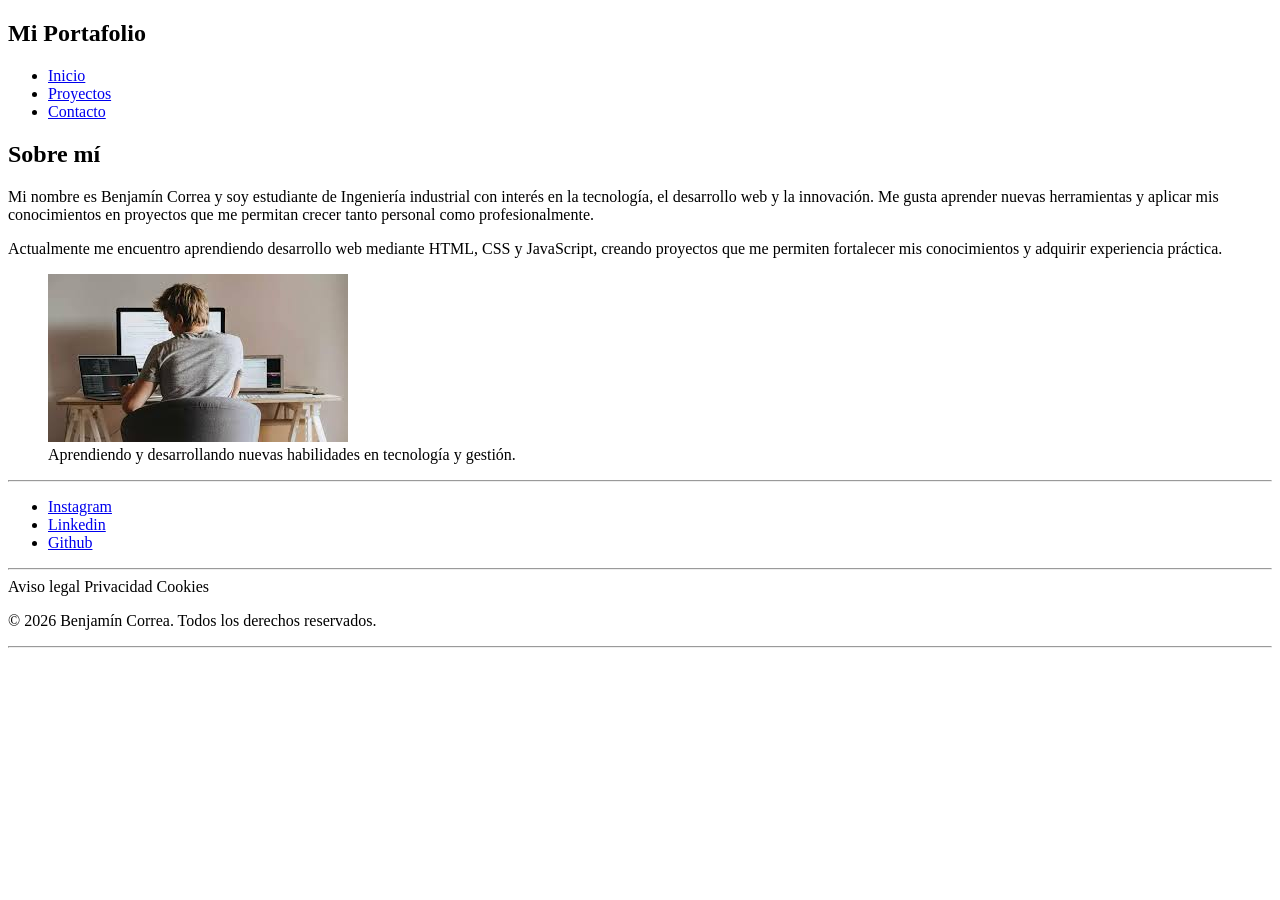
==== pages/about-me.html @ 4b714c43 "Mi Nuevo Proyecto desde cero" ====
<!DOCTYPE html>
<html lang="es">
<head>
    <meta charset="UTF-8">
    <meta name="viewport" content="width=device-width, initial-scale=1.0">
    <title>Sobre mi</title>
</head>
<body>
    <header>
        <div>
            <h2>Mi Portafolio</h2>
            <nav class="header">
                <ul>
                    <li><a href="../index.html">Inicio</a></li>
                    <li><a href="projects.html">Proyectos</a></li>
                    <li><a href="contact.html">Contacto</a></li>
                </ul>
            </nav>
        </div>
    </header>
    <main>
        <section>
            <h1>Sobre mí</h1>
            <article>
                <p>Mi nombre es Benjamín Correa y soy estudiante de Ingeniería industrial con interés en la tecnología, el desarrollo web y la innovación. Me gusta aprender nuevas herramientas y aplicar mis conocimientos en proyectos que me permitan crecer tanto personal como profesionalmente.</p>
                <p>Actualmente me encuentro aprendiendo desarrollo web mediante HTML, CSS y JavaScript, creando proyectos que me permiten fortalecer mis conocimientos y adquirir experiencia práctica.</p>
            </article>
            <figure>
                <img src="../img/estudio.jpeg" alt="Estudiante trabajando en proyectos de programación y tecnologia">
                <figcaption>Aprendiendo y desarrollando nuevas habilidades en tecnología y gestión.
                </figcaption>
            </figure>
        </section>

    </main>
    <footer class="footer">
        <div class="footer-links">
            <hr>
            <nav>
                <ul>
                    <li><a href="#">Instagram</a></li>
                    <li><a href="#">Linkedin</a></li>
                    <li><a href="#">Github</a></li>
                </ul>
            </nav>
        </div>
        <div class="footer-privacy">
            <hr>
            <span>Aviso legal</span>
            <span>Privacidad</span>
            <span>Cookies</span>
            <p>
            &copy; 2026 Benjamín Correa. Todos los derechos reservados.
            </p>
            <hr>
        </div>
    </footer>
</body>
</html>
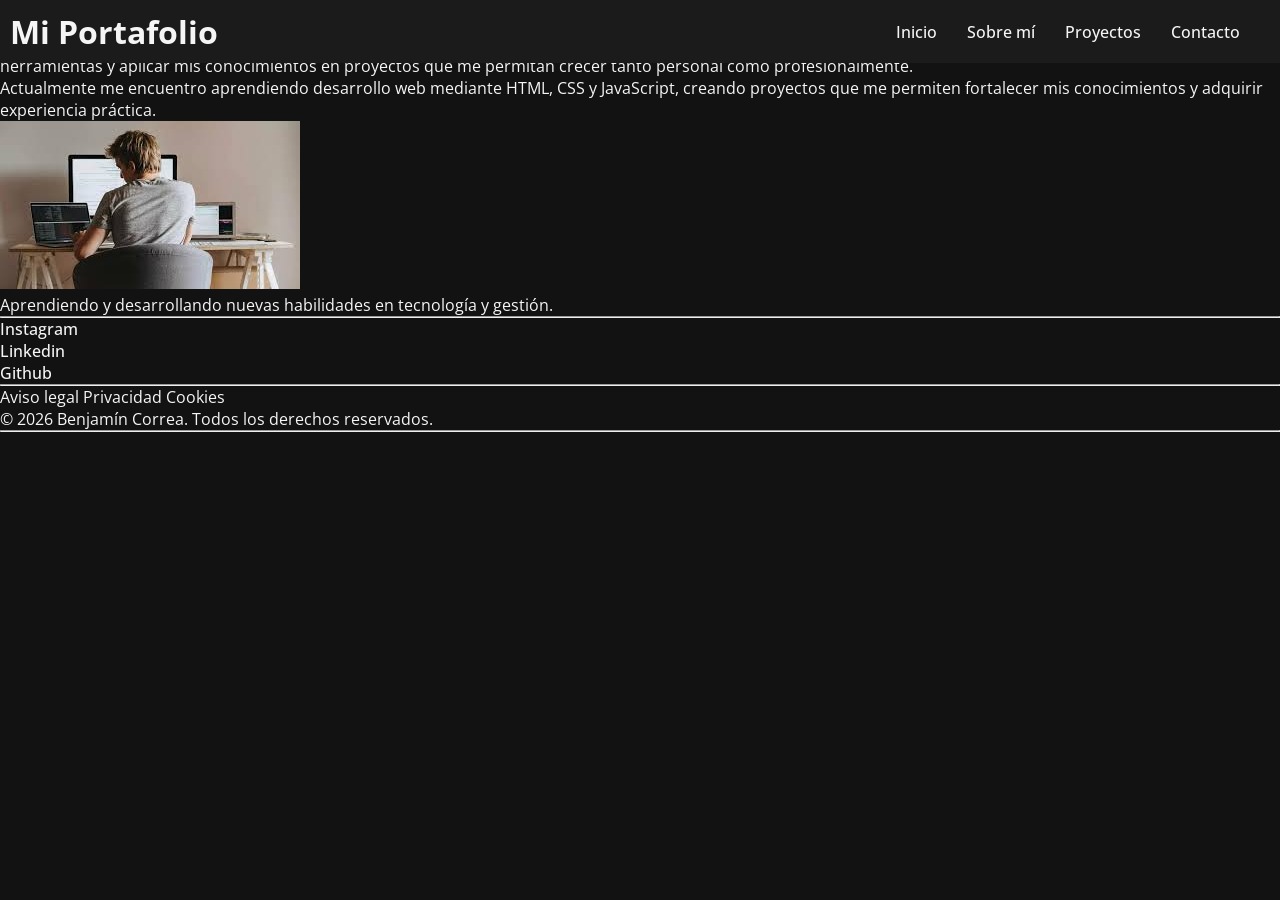
==== commit cc2e60bc: "Add Style" ====
--- a/pages/about-me.html
+++ b/pages/about-me.html
@@ -4,23 +4,23 @@
     <meta charset="UTF-8">
     <meta name="viewport" content="width=device-width, initial-scale=1.0">
     <title>Sobre mi</title>
+    <link rel="stylesheet" href="../styles/styles.css">
 </head>
 <body>
-    <header>
-        <div>
-            <h2>Mi Portafolio</h2>
-            <nav class="header">
-                <ul>
-                    <li><a href="../index.html">Inicio</a></li>
-                    <li><a href="projects.html">Proyectos</a></li>
-                    <li><a href="contact.html">Contacto</a></li>
-                </ul>
-            </nav>
-        </div>
+    <header class="header">
+        <h1>Mi Portafolio</h1>
+        <nav>
+            <ul class="nav-bar">
+                <li><a href="../index.html">Inicio</a></li>
+                <li><a href="about-me.html">Sobre mí</a></li>
+                <li><a href="projects.html">Proyectos</a></li>
+                <li><a href="contact.html">Contacto</a></li>
+            </ul>
+        </nav>
     </header>
     <main>
         <section>
-            <h1>Sobre mí</h1>
+            <h2>Sobre mí</h2>
             <article>
                 <p>Mi nombre es Benjamín Correa y soy estudiante de Ingeniería industrial con interés en la tecnología, el desarrollo web y la innovación. Me gusta aprender nuevas herramientas y aplicar mis conocimientos en proyectos que me permitan crecer tanto personal como profesionalmente.</p>
                 <p>Actualmente me encuentro aprendiendo desarrollo web mediante HTML, CSS y JavaScript, creando proyectos que me permiten fortalecer mis conocimientos y adquirir experiencia práctica.</p>
--- a/styles/styles.css
+++ b/styles/styles.css
@@ -0,0 +1,95 @@
+/*Import Font*/
+@import url('https://fonts.googleapis.com/css2?family=Open+Sans:ital,wght@0,300..800;1,300..800&display=swap');
+
+/*Colors*/
+:root {
+  /* Fondos */
+    --color-fondo: #121212;
+    --color-fondo-secundario: #1b1b1b;
+    --color-tarjeta: #242424;
+
+  /* Textos */
+    --color-texto: #f5f5f5;
+    --color-texto-secundario: #bdbdbd;
+
+  /* Color principal: naranja industrial */
+    --color-principal: #f57c00;
+    --color-principal-hover: #ff9800;
+    --color-principal-oscuro: #c45f00;
+
+  /* Detalles */
+    --color-borde: #3a3a3a;
+    --color-sombra: rgba(0, 0, 0, 0.35);
+}
+
+/*Styles basic*/
+*{
+    font-family: "Open Sans", sans-serif;
+    margin: 0;
+    padding: 0;
+    box-sizing: border-box;
+}
+
+/*Body*/
+body{
+    background-color: var(--color-fondo);
+    color: var(--color-texto);
+}
+
+/*Header*/
+.header{
+  width: 100%;
+  padding: 10px;
+  font-family: sans-serif;
+  background-color: var(--color-fondo-secundario);
+  position: fixed;
+  z-index: 200;
+  display: flex;
+  justify-content: space-between;
+  align-items: center;
+}
+
+/*Navbar*/
+.nav-bar{
+  list-style: none;
+  display: flex;
+  margin: 0px 30px;
+  gap: 30px;
+}
+a{
+  text-decoration: none;
+  font-weight: 500;
+  color: var(--color-texto);
+  transition: all 0.3s ease;
+}
+a:hover{
+  color: var(--color-principal);
+}
+
+/*Main*/
+main{
+}
+/*Hero*/
+.hero{
+  height: 100vh;
+  display: flex;
+  align-items: center;
+  border: 2px solid var(--color-principal);
+}
+.hero-container{
+  width: 50%;
+  border: 2px solid var(--color-principal-oscuro);
+  text-align: center;
+}
+.hero-btn{
+  border: 2px solid var(--color-principal-hover);
+  margin: 10px;
+  display: flex;
+  gap: 20px;
+  justify-content: center;
+}
+
+.hero-img img{
+  width: 300px;
+  border-radius: 50%;
+}
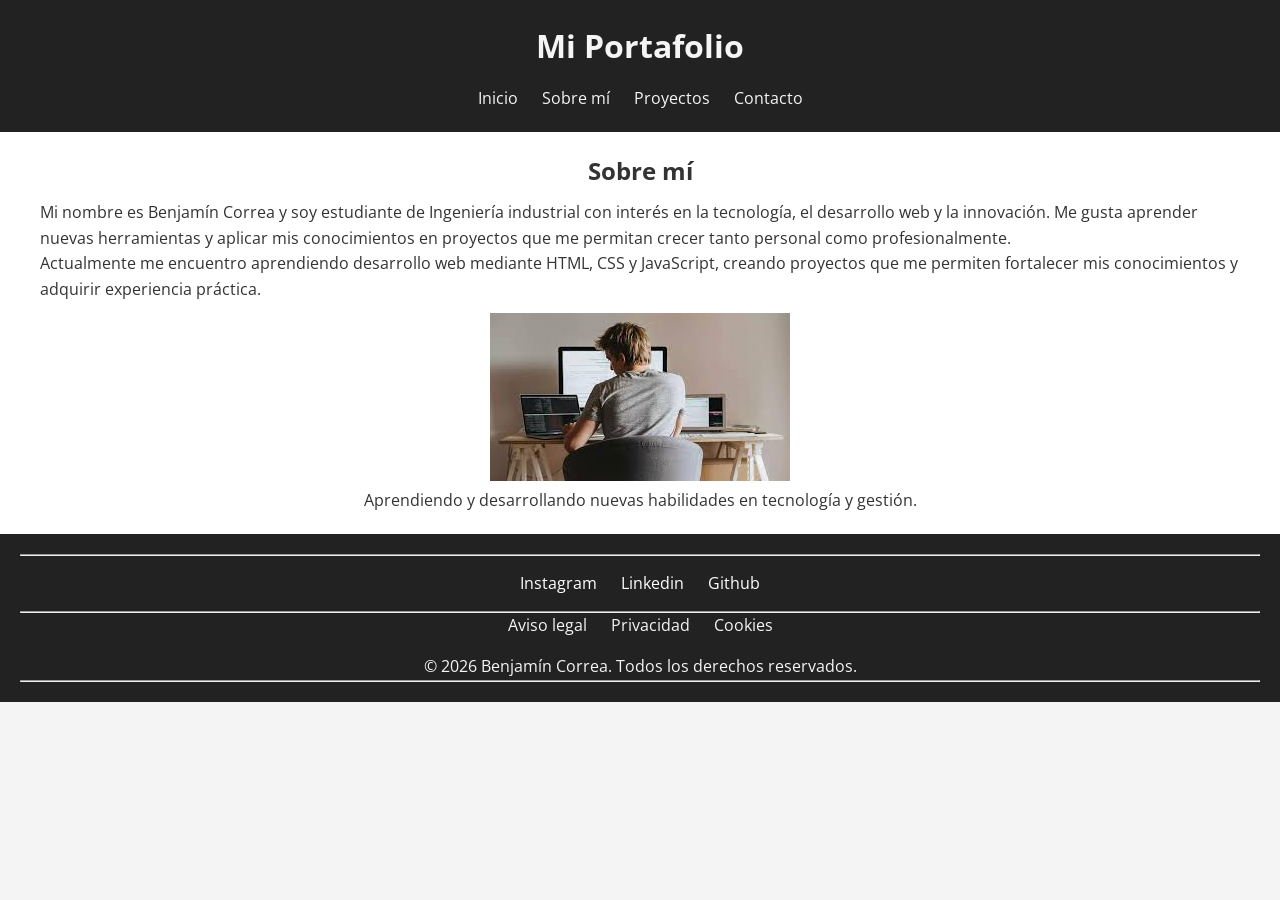
==== commit 66e5db64: "Actualización del portfolio" ====
--- a/pages/about-me.html
+++ b/pages/about-me.html
@@ -19,19 +19,18 @@
         </nav>
     </header>
     <main>
-        <section>
+        <section class="sobremi">
             <h2>Sobre mí</h2>
             <article>
                 <p>Mi nombre es Benjamín Correa y soy estudiante de Ingeniería industrial con interés en la tecnología, el desarrollo web y la innovación. Me gusta aprender nuevas herramientas y aplicar mis conocimientos en proyectos que me permitan crecer tanto personal como profesionalmente.</p>
                 <p>Actualmente me encuentro aprendiendo desarrollo web mediante HTML, CSS y JavaScript, creando proyectos que me permiten fortalecer mis conocimientos y adquirir experiencia práctica.</p>
             </article>
-            <figure>
+            <figure class="description">
                 <img src="../img/estudio.jpeg" alt="Estudiante trabajando en proyectos de programación y tecnologia">
                 <figcaption>Aprendiendo y desarrollando nuevas habilidades en tecnología y gestión.
                 </figcaption>
             </figure>
         </section>
-
     </main>
     <footer class="footer">
         <div class="footer-links">
--- a/styles/styles.css
+++ b/styles/styles.css
@@ -1,95 +1,183 @@
 /*Import Font*/
 @import url('https://fonts.googleapis.com/css2?family=Open+Sans:ital,wght@0,300..800;1,300..800&display=swap');
 
-/*Colors*/
-:root {
-  /* Fondos */
-    --color-fondo: #121212;
-    --color-fondo-secundario: #1b1b1b;
-    --color-tarjeta: #242424;
 
-  /* Textos */
-    --color-texto: #f5f5f5;
-    --color-texto-secundario: #bdbdbd;
-
-  /* Color principal: naranja industrial */
-    --color-principal: #f57c00;
-    --color-principal-hover: #ff9800;
-    --color-principal-oscuro: #c45f00;
-
-  /* Detalles */
-    --color-borde: #3a3a3a;
-    --color-sombra: rgba(0, 0, 0, 0.35);
-}
-
-/*Styles basic*/
-*{
-    font-family: "Open Sans", sans-serif;
+/* Reset básico */
+* {
     margin: 0;
     padding: 0;
     box-sizing: border-box;
 }
 
-/*Body*/
-body{
-    background-color: var(--color-fondo);
-    color: var(--color-texto);
+/*INICIO*/
+/* Estilos generales */
+body {
+    font-family: "Open Sans", sans-serif;
+    background-color: #f4f4f4;
+    color: #333;
+    line-height: 1.6;
 }
 
-/*Header*/
-.header{
-  width: 100%;
-  padding: 10px;
-  font-family: sans-serif;
-  background-color: var(--color-fondo-secundario);
-  position: fixed;
-  z-index: 200;
-  display: flex;
-  justify-content: space-between;
-  align-items: center;
+/* Header */
+.header {
+    background-color: #222;
+    color: #f5f5f5;
+    padding: 20px;
+    text-align: center;
+}
+.nav-bar {
+    list-style: none;
+    margin-top: 15px;
+}
+.nav-bar li {
+    display: inline-block;
+    margin: 0 10px;
+}
+.nav-bar a {
+    color: #f5f5f5;
+    text-decoration: none;
 }
 
-/*Navbar*/
-.nav-bar{
-  list-style: none;
-  display: flex;
-  margin: 0px 30px;
-  gap: 30px;
+/* Hero */
+.hero {
+    display: flex;
+    justify-content: space-around;
+    align-items: center;
+    padding: 40px;
+    background-color: #fff;
 }
-a{
-  text-decoration: none;
-  font-weight: 500;
-  color: var(--color-texto);
-  transition: all 0.3s ease;
+.hero-container {
+    width: 50%;
 }
-a:hover{
-  color: var(--color-principal);
+.hero-img img {
+    width: 230px;
+    border-radius: 10px;
 }
 
-/*Main*/
-main{
+/* Botones */
+.hero-btn {
+    margin-top: 10px;
 }
-/*Hero*/
-.hero{
-  height: 100vh;
-  display: flex;
-  align-items: center;
-  border: 2px solid var(--color-principal);
-}
-.hero-container{
-  width: 50%;
-  border: 2px solid var(--color-principal-oscuro);
-  text-align: center;
-}
-.hero-btn{
-  border: 2px solid var(--color-principal-hover);
-  margin: 10px;
-  display: flex;
-  gap: 20px;
-  justify-content: center;
+.hero-btn a {
+    width: 150px;
+    display: inline-block;
+    text-decoration: none;
+    text-align: center;
+    background-color: #0077cc;
+    color: #f5f5f5;
+    margin-top: 7px;
+    padding: 10px 15px;
+    border-radius: 5px;
 }
 
-.hero-img img{
-  width: 300px;
-  border-radius: 50%;
+/* Biografía */
+.biography {
+    padding: 40px;
+    text-align: center;
 }
+.biography img {
+    width: 250px;
+    margin: 10px 0;
+}
+
+/* Habilidades */
+.skills {
+    padding: 60px 40px;
+    background-color: #fff;
+}
+.skills h2 {
+    margin-bottom: 20px;
+}
+.skills ul {
+    margin-left: 20px;
+}
+
+/*SOBRE MI*/
+.sobremi{
+    background-color: #fff;
+    padding: 10px;
+}
+.sobremi h2{
+    text-align: center;
+    margin: 10px;
+}
+.sobremi article{
+    margin: 0 30px;
+}
+.description{
+    margin: 10px 30px;
+    text-align: center;
+}
+
+/*PROYECTOS*/
+.projects{
+    background-color: #fff;
+    padding: 10px;
+}
+.projects h2{
+    text-align: center;
+}
+.projects p{
+    margin: 0 30px;
+    padding-bottom: 10px;
+}
+.nutri-project article {
+    padding: 30px;
+    text-align: center;
+}
+.nutri-project img {
+    width: 250px;
+    margin: 10px 0;
+}
+.nutri-project p{
+    padding: 20px 30px;
+    background-color: #fff;
+}
+
+/*CONTACTO*/
+.contact{
+    text-align: center;
+    margin: 10px 0;
+}
+.contact a{
+    width: 200px;
+    display: inline-block;
+    text-decoration: none;
+    text-align: center;
+    background-color: #0077cc;
+    color: #f5f5f5;
+    margin-top: 7px;
+    padding: 10px 15px;
+    border-radius: 5px;
+}
+
+/* Footer */
+.footer {
+    background-color: #222;
+    color: #f5f5f5;
+    text-align: center;
+    padding: 20px;
+}
+
+.footer ul {
+    list-style: none;
+    margin: 15px 0;
+}
+
+.footer li {
+    display: inline-block;
+    margin: 0 10px;
+}
+
+.footer a {
+    color: #fff;
+    text-decoration: none;
+}
+
+.footer span {
+    margin: 0 10px;
+}
+
+.footer p {
+    margin-top: 15px;
+}
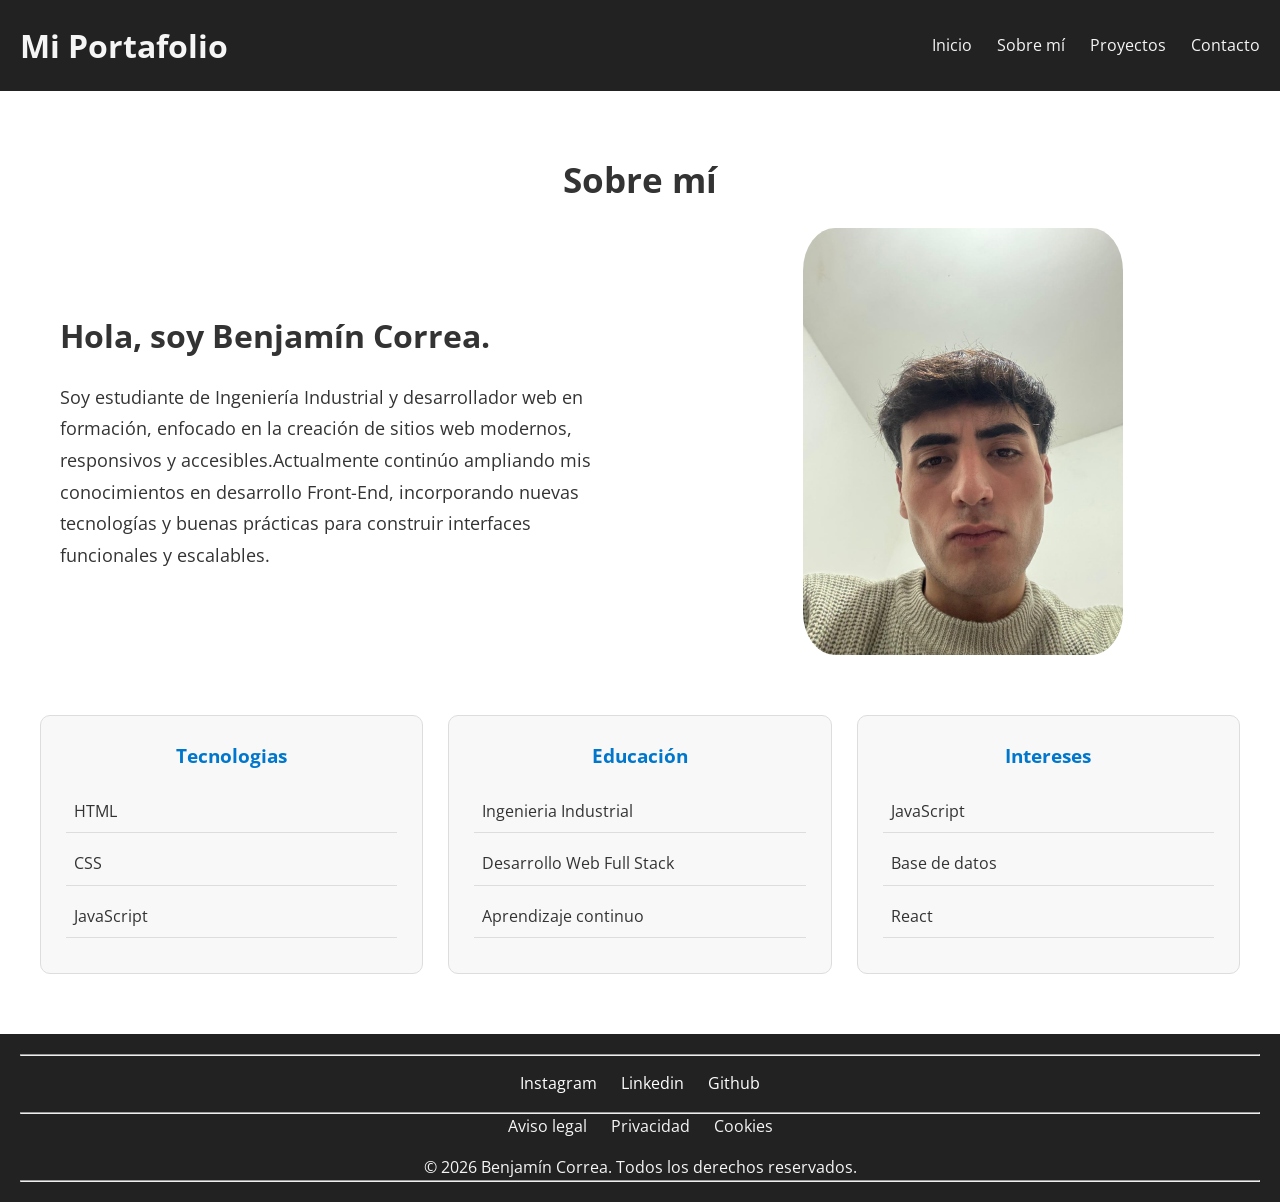
==== commit 4f1517c3: "Actualización del portfolio" ====
--- a/pages/about-me.html
+++ b/pages/about-me.html
@@ -3,7 +3,7 @@
 <head>
     <meta charset="UTF-8">
     <meta name="viewport" content="width=device-width, initial-scale=1.0">
-    <title>Sobre mi</title>
+    <title>Sobre mí</title>
     <link rel="stylesheet" href="../styles/styles.css">
 </head>
 <body>
@@ -20,16 +20,46 @@
     </header>
     <main>
         <section class="sobremi">
-            <h2>Sobre mí</h2>
-            <article>
-                <p>Mi nombre es Benjamín Correa y soy estudiante de Ingeniería industrial con interés en la tecnología, el desarrollo web y la innovación. Me gusta aprender nuevas herramientas y aplicar mis conocimientos en proyectos que me permitan crecer tanto personal como profesionalmente.</p>
-                <p>Actualmente me encuentro aprendiendo desarrollo web mediante HTML, CSS y JavaScript, creando proyectos que me permiten fortalecer mis conocimientos y adquirir experiencia práctica.</p>
-            </article>
-            <figure class="description">
-                <img src="../img/estudio.jpeg" alt="Estudiante trabajando en proyectos de programación y tecnologia">
-                <figcaption>Aprendiendo y desarrollando nuevas habilidades en tecnología y gestión.
-                </figcaption>
-            </figure>
+            <div class="container">
+                <h2>Sobre mí</h2>
+                <div class="about-content">
+                    <article>
+                        <h3>Hola, soy Benjamín Correa.</h3>
+                        <p>
+                            Soy estudiante de Ingeniería Industrial y desarrollador web en formación, enfocado en la creación de sitios web modernos, responsivos y accesibles.Actualmente continúo ampliando mis conocimientos en desarrollo Front-End, incorporando nuevas tecnologías y buenas prácticas para construir interfaces funcionales y escalables.
+                        </p>
+                    </article>
+                    <aside class="about-img">
+                        <img src="../img/Face.jpeg" alt="Foto de Benjamin Correa">
+                    </aside>
+                </div>
+                <div class="about-info">
+                    <article class="info-card">
+                        <h3>Tecnologias</h3>
+                        <ul>
+                            <li>HTML</li>
+                            <li>CSS</li>
+                            <li>JavaScript</li>
+                        </ul>
+                    </article>
+                    <article class="info-card">
+                        <h3>Educación</h3>
+                        <ul>
+                            <li>Ingenieria Industrial</li>
+                            <li> Desarrollo Web Full Stack</li>
+                            <li>Aprendizaje continuo </li>
+                        </ul>
+                    </article>
+                    <article class="info-card">
+                        <h3>Intereses</h3>
+                        <ul>
+                            <li>JavaScript</li>
+                            <li>Base de datos</li>
+                            <li>React</li>
+                        </ul>
+                    </article>
+                </div>
+            </div>
         </section>
     </main>
     <footer class="footer">
--- a/styles/styles.css
+++ b/styles/styles.css
@@ -20,135 +20,341 @@
 
 /* Header */
 .header {
+    display: flex;
+    justify-content: space-between;
+    align-items: center;
     background-color: #222;
     color: #f5f5f5;
     padding: 20px;
     text-align: center;
 }
 .nav-bar {
+    display: flex;
+    gap: 25px;
     list-style: none;
-    margin-top: 15px;
-}
-.nav-bar li {
-    display: inline-block;
-    margin: 0 10px;
 }
 .nav-bar a {
     color: #f5f5f5;
     text-decoration: none;
 }
+.nav-bar a:hover{
+    background-color: #f4f4f4;
+    color: #222;
+    border-radius: 5px;
+    padding: 5px;
+}
 
 /* Hero */
-.hero {
-    display: flex;
-    justify-content: space-around;
-    align-items: center;
-    padding: 40px;
-    background-color: #fff;
-}
-.hero-container {
-    width: 50%;
-}
-.hero-img img {
-    width: 230px;
-    border-radius: 10px;
-}
-
-/* Botones */
-.hero-btn {
-    margin-top: 10px;
-}
-.hero-btn a {
-    width: 150px;
-    display: inline-block;
-    text-decoration: none;
-    text-align: center;
-    background-color: #0077cc;
-    color: #f5f5f5;
-    margin-top: 7px;
-    padding: 10px 15px;
-    border-radius: 5px;
-}
-
-/* Biografía */
-.biography {
-    padding: 40px;
-    text-align: center;
-}
-.biography img {
-    width: 250px;
-    margin: 10px 0;
-}
-
-/* Habilidades */
-.skills {
+.hero{
+    display: flex;
+    justify-content: space-between;
+    align-items: center;
+    text-align: center;
+    gap: 80px;
     padding: 60px 40px;
     background-color: #fff;
 }
-.skills h2 {
-    margin-bottom: 20px;
-}
-.skills ul {
-    margin-left: 20px;
+.hero-container{
+    flex: 1;
+    max-width: 600px;
+}
+.hero-container p{
+    margin-bottom: 20px;
+}
+
+/* Hola, soy Benjamín Correa */
+.hero-container p:first-child{
+    font-size: 2rem;
+    font-weight: 700;
+    color: #222;
+    line-height: 1.2;
+}
+
+/* Estudiante y desarrollador */
+.hero-container p:nth-child(2){
+    font-size: 1.5rem;
+    color: #0077cc;
+    font-weight: 600;
+}
+
+/* Imagen */
+.hero-img{
+    flex: 1;
+    display: flex;
+    justify-content: center;
+    align-items: center;
+}
+.hero-img img{
+    width: 320px;
+    border-radius: 15px;
+    box-shadow: 0px 10px 25px rgba(0,0,0,.15);
+}
+
+/* Botones */
+.hero-btn{
+    display: flex;
+    gap: 20px;
+    margin-top: 25px;
+    padding: 15px;
+    justify-content: center;
+}
+.hero-btn a{
+    display: inline-block;
+    padding: 12px 25px;
+    text-decoration: none;
+    text-align: center;
+    background-color: #0077cc;
+    color: #fff;
+    border-radius: 5px;
+    transition: .3s;
+}
+.hero-btn a:hover{
+    background-color: #005fa3;
 }
 
 /*SOBRE MI*/
 .sobremi{
     background-color: #fff;
-    padding: 10px;
+    padding: 60px 40px;
 }
 .sobremi h2{
     text-align: center;
-    margin: 10px;
-}
-.sobremi article{
-    margin: 0 30px;
-}
-.description{
-    margin: 10px 30px;
-    text-align: center;
+    font-size: 2.2rem;
+    margin-bottom: 20px;
+}
+
+/* Contenedor principal */
+.about-content{
+    display: flex;
+    justify-content: center;
+    align-items: center;
+    gap: 50px;
+    margin-bottom: 60px;
+}
+.about-content article{
+    flex: 1;
+    padding: 20px;
+}
+.about-content h3{
+    font-size: 2rem;
+    margin-bottom: 20px;
+}
+.about-content p{
+    font-size: 1.1rem;
+    line-height: 1.8;
+}
+
+/* Imagen */
+.about-img{
+    flex: 1;
+    display: flex;
+    justify-content: center;
+}
+.about-img img{
+    width: 320px;
+    border-radius: 10%;
+}
+
+/* Tarjetas */
+.about-info{
+    display: flex;
+    justify-content: space-between;
+    gap: 25px;
+}
+.info-card{
+    flex: 1;
+    padding: 25px;
+    border: 1px solid #ddd;
+    border-radius: 10px;
+    background-color: #f8f8f8;
+}
+.info-card h3{
+    text-align: center;
+    margin-bottom: 20px;
+    color: #0077cc;
+}
+.info-card ul{
+    list-style: none;
+}
+.info-card li{
+    margin-bottom: 10px;
+    padding: 8px;
+    border-bottom: 1px solid #ddd;
 }
 
 /*PROYECTOS*/
 .projects{
     background-color: #fff;
+    padding: 60px 40px;
+}
+.projects h2{
+    text-align: center;
+    font-size: 2.2rem;
+    margin-bottom: 20px;
+}
+.projects > .container > p{
+    max-width: 800px;
+    margin: 0 auto 50px;
+    text-align: center;
+    line-height: 1.8;
+}
+
+/* Contenedor de tarjetas */
+.projects-cards{
+    display: flex;
+    justify-content: space-between;
+    gap: 25px;
+}
+
+/* Tarjetas */
+.projects-cards article{
+    flex: 1;
+    border: 1px solid #ddd;
+    border-radius: 10px;
+    padding: 20px;
+    background-color: #f8f8f8;
+}
+
+/* Imagen */
+.projects-cards img{
+    width: 100%;
+    height: 180px;
+    background-color: #d9d9d9;
+    border: 1px solid #d3d3d3;
+    border-radius: 8px;
+    margin-bottom: 20px;
+}
+
+/* Contenido */
+.project-content h3{
+    text-align: center;
+    margin-bottom: 15px;
+    color: #0077cc;
+}
+.project-content p{
+    line-height: 1.6;
+    text-align: center;
+    margin-bottom: 20px;
+}
+
+/* Tecnologías */
+.project-stack{
+    display: flex;
+    justify-content: center;
+    align-items: center;
+    margin-bottom: 25px;
+}
+.project-list{
+    display: flex;
+    gap: 10px;
+    list-style: none;
+    flex-wrap: wrap;
+}
+.project-list li{
+    background-color: #0077cc;
+    color: white;
+    padding: 6px 12px;
+    border-radius: 5px;
+    font-size: 0.9rem;
+}
+
+/* Botones */
+.project-links{
+    display: flex;
+    justify-content: space-between;
+    gap: 10px;
+}
+.project-links a{
+    flex: 1;
+    text-align: center;
+    text-decoration: none;
+    background-color: #0077cc;
+    color: white;
     padding: 10px;
-}
-.projects h2{
-    text-align: center;
-}
-.projects p{
-    margin: 0 30px;
-    padding-bottom: 10px;
-}
-.nutri-project article {
-    padding: 30px;
-    text-align: center;
-}
-.nutri-project img {
-    width: 250px;
-    margin: 10px 0;
-}
-.nutri-project p{
-    padding: 20px 30px;
-    background-color: #fff;
+    border-radius: 5px;
+    transition: .3s;
+}
+.project-links a:hover{
+    background-color: #005fa3;
 }
 
 /*CONTACTO*/
 .contact{
-    text-align: center;
-    margin: 10px 0;
-}
-.contact a{
-    width: 200px;
-    display: inline-block;
-    text-decoration: none;
-    text-align: center;
+    background-color: #fff;
+    padding: 60px 40px;
+}
+.contact h2{
+    text-align: center;
+    font-size: 2.2rem;
+    margin-bottom: 20px;
+}
+.contact-description{
+    text-align: center;
+    max-width: 800px;
+    margin: 0 auto 50px;
+    line-height: 1.8;
+}
+
+/* Contenedor */
+.contact-content{
+    display: flex;
+    justify-content: space-between;
+    align-items: flex-start;
+    gap: 40px;
+}
+
+/* Información */
+.contact-info{
+    flex: 1;
+    padding: 25px;
+    border: 1px solid #ddd;
+    border-radius: 10px;
+    background-color: #f8f8f8;
+}
+.contact-info h3{
+    color: #0077cc;
+    margin-bottom: 20px;
+}
+.contact-info p{
+    margin-bottom: 15px;
+}
+
+/* Formulario */
+.contact-form{
+    flex: 1;
+    display: flex;
+    flex-direction: column;
+    gap: 15px;
+    padding: 25px;
+    border: 1px solid #ddd;
+    border-radius: 10px;
+    background-color: #f8f8f8;
+}
+.contact-form label{
+    font-weight: bold;
+}
+.contact-form input,
+.contact-form textarea{
+    padding: 12px;
+    border: 1px solid #ccc;
+    border-radius: 5px;
+    font-family: inherit;
+}
+.contact-form textarea{
+    resize: vertical;
+}
+.contact-form button{
+    padding: 12px;
+    border: none;
+    border-radius: 5px;
     background-color: #0077cc;
-    color: #f5f5f5;
-    margin-top: 7px;
-    padding: 10px 15px;
-    border-radius: 5px;
+    color: white;
+    font-size: 1rem;
+    cursor: pointer;
+    transition: .3s;
+}
+.contact-form button:hover{
+    background-color: #005fa3;
 }
 
 /* Footer */
@@ -158,26 +364,21 @@
     text-align: center;
     padding: 20px;
 }
-
 .footer ul {
     list-style: none;
     margin: 15px 0;
 }
-
 .footer li {
     display: inline-block;
     margin: 0 10px;
 }
-
 .footer a {
     color: #fff;
     text-decoration: none;
 }
-
 .footer span {
     margin: 0 10px;
 }
-
 .footer p {
     margin-top: 15px;
 }
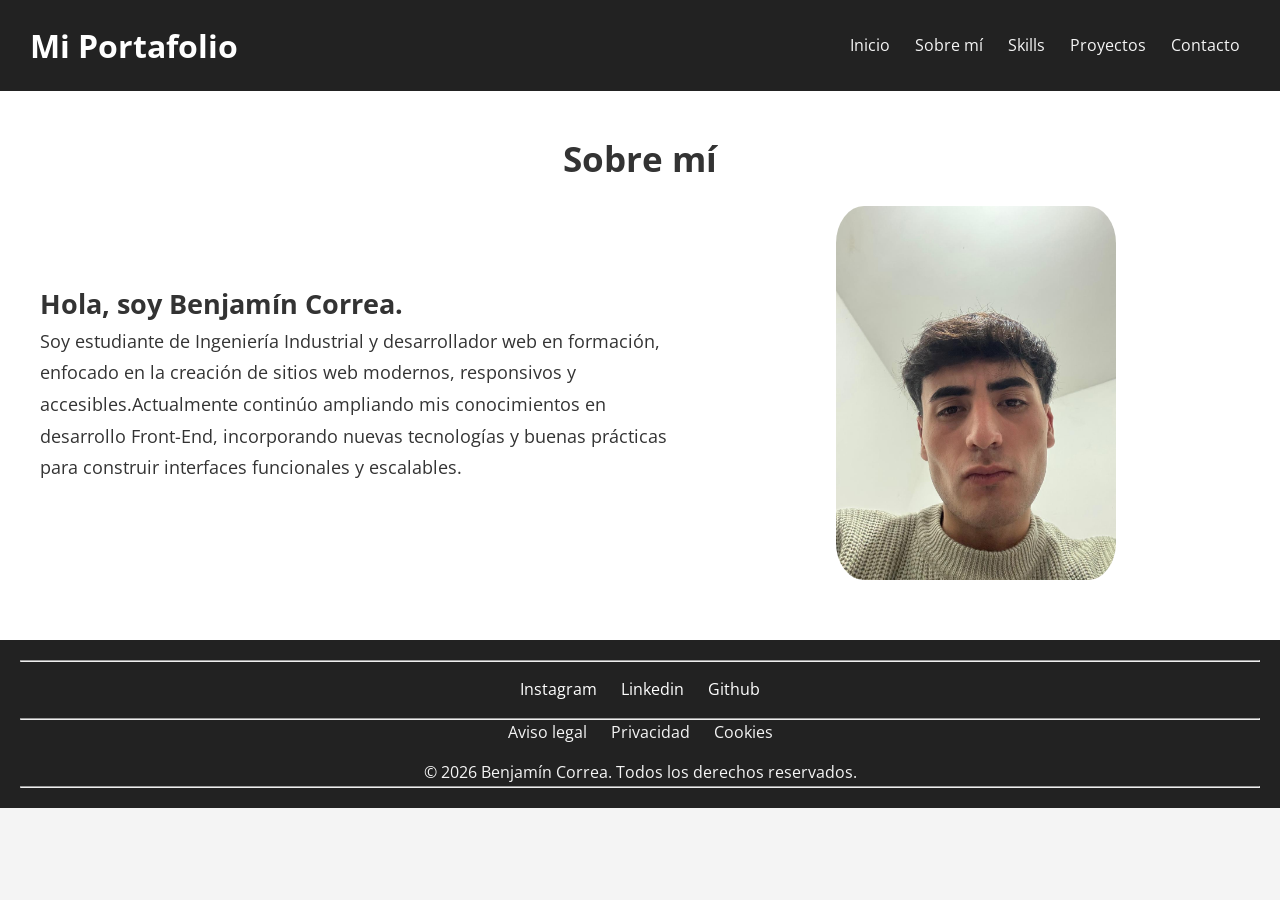
==== commit c396cf20: "Portfolio with grid" ====
--- a/pages/about-me.html
+++ b/pages/about-me.html
@@ -13,6 +13,7 @@
             <ul class="nav-bar">
                 <li><a href="../index.html">Inicio</a></li>
                 <li><a href="about-me.html">Sobre mí</a></li>
+                <li><a href="skills.html">Skills</a></li>
                 <li><a href="projects.html">Proyectos</a></li>
                 <li><a href="contact.html">Contacto</a></li>
             </ul>
@@ -32,32 +33,6 @@
                     <aside class="about-img">
                         <img src="../img/Face.jpeg" alt="Foto de Benjamin Correa">
                     </aside>
-                </div>
-                <div class="about-info">
-                    <article class="info-card">
-                        <h3>Tecnologias</h3>
-                        <ul>
-                            <li>HTML</li>
-                            <li>CSS</li>
-                            <li>JavaScript</li>
-                        </ul>
-                    </article>
-                    <article class="info-card">
-                        <h3>Educación</h3>
-                        <ul>
-                            <li>Ingenieria Industrial</li>
-                            <li> Desarrollo Web Full Stack</li>
-                            <li>Aprendizaje continuo </li>
-                        </ul>
-                    </article>
-                    <article class="info-card">
-                        <h3>Intereses</h3>
-                        <ul>
-                            <li>JavaScript</li>
-                            <li>Base de datos</li>
-                            <li>React</li>
-                        </ul>
-                    </article>
                 </div>
             </div>
         </section>
--- a/styles/styles.css
+++ b/styles/styles.css
@@ -9,7 +9,9 @@
     box-sizing: border-box;
 }
 
-/*INICIO*/
+/* ===========================
+    HOME
+=========================== */
 /* Estilos generales */
 body {
     font-family: "Open Sans", sans-serif;
@@ -18,24 +20,33 @@
     line-height: 1.6;
 }
 
-/* Header */
-.header {
-    display: flex;
-    justify-content: space-between;
-    align-items: center;
-    background-color: #222;
-    color: #f5f5f5;
-    padding: 20px;
-    text-align: center;
-}
+/* ===========================
+    HEADER
+=========================== */
+.header{
+    display: flex;
+    flex-direction: column;
+    align-items: center;
+    justify-content: center;
+    position: fixed;
+    top: 0;
+    left: 0;
+    width: 100%;
+    background: #222;
+    color: #fff;
+    padding: 15px;
+}
+
 .nav-bar {
     display: flex;
     gap: 25px;
     list-style: none;
+    padding: 0 10px;
 }
 .nav-bar a {
     color: #f5f5f5;
     text-decoration: none;
+    transition: all ease 1s;
 }
 .nav-bar a:hover{
     background-color: #f4f4f4;
@@ -44,19 +55,26 @@
     padding: 5px;
 }
 
-/* Hero */
+/* ===========================
+    HERO
+=========================== */
 .hero{
-    display: flex;
-    justify-content: space-between;
-    align-items: center;
-    text-align: center;
-    gap: 80px;
-    padding: 60px 40px;
-    background-color: #fff;
-}
+    display: grid;
+    grid-template-columns: 1fr;
+    grid-template-areas: 
+    "content"
+    "image"
+    "button";
+    align-items: center;
+    justify-items: center;
+    margin-top: 80px;
+    gap: 30px;
+    padding: 40px 25px;
+}
+
 .hero-container{
-    flex: 1;
-    max-width: 600px;
+    grid-area: content;
+    text-align: center;
 }
 .hero-container p{
     margin-bottom: 20px;
@@ -79,45 +97,53 @@
 
 /* Imagen */
 .hero-img{
-    flex: 1;
+    grid-area: image;
     display: flex;
     justify-content: center;
     align-items: center;
 }
 .hero-img img{
-    width: 320px;
+    width: 100%;
+    max-width: 300px;
+    height: auto;
     border-radius: 15px;
     box-shadow: 0px 10px 25px rgba(0,0,0,.15);
 }
 
 /* Botones */
 .hero-btn{
+    grid-area: button;
     display: flex;
     gap: 20px;
-    margin-top: 25px;
-    padding: 15px;
-    justify-content: center;
+    margin-top: 10px;
+    width: 100%;
+    justify-content: center;
+    align-items: center;
 }
 .hero-btn a{
-    display: inline-block;
+    width: 100%;
     padding: 12px 25px;
     text-decoration: none;
     text-align: center;
     background-color: #0077cc;
     color: #fff;
-    border-radius: 5px;
-    transition: .3s;
+    border-radius: 5px
 }
 .hero-btn a:hover{
     background-color: #005fa3;
 }
 
-/*SOBRE MI*/
+/* ===========================
+    ABOUT ME
+=========================== */
 .sobremi{
     background-color: #fff;
     padding: 60px 40px;
 }
-.sobremi h2{
+.container{
+    margin-top: 70px;
+}
+.container h2{
     text-align: center;
     font-size: 2.2rem;
     margin-bottom: 20px;
@@ -125,28 +151,31 @@
 
 /* Contenedor principal */
 .about-content{
-    display: flex;
-    justify-content: center;
-    align-items: center;
-    gap: 50px;
-    margin-bottom: 60px;
+    display: grid;
+    grid-template-columns: 1fr;
+    grid-template-areas:
+    "text"
+    "image";
+    align-items: center;
+    gap: 25px;
+    align-items: center;
+    text-align: center;
 }
 .about-content article{
-    flex: 1;
-    padding: 20px;
+    grid-area: text;
 }
 .about-content h3{
-    font-size: 2rem;
-    margin-bottom: 20px;
+    font-size: 1.7rem;
 }
 .about-content p{
     font-size: 1.1rem;
     line-height: 1.8;
+    margin-bottom: 20px;
 }
 
 /* Imagen */
 .about-img{
-    flex: 1;
+    grid-area: image;
     display: flex;
     justify-content: center;
 }
@@ -155,26 +184,47 @@
     border-radius: 10%;
 }
 
+/* ===========================
+    SKILLS
+=========================== */
+.skills{
+    background-color: #fff;
+    padding: 60px 40px;
+}
+.container{
+    margin-top: 70px;
+    text-align: center;
+}
+.container h2{
+    text-align: center;
+    font-size: 2.2rem;
+    margin-bottom: 20px;
+}
 /* Tarjetas */
-.about-info{
-    display: flex;
-    justify-content: space-between;
+.skills-info{
+    display: grid;
+    grid-template-columns: 1fr;
     gap: 25px;
+    margin-top: 40px;
 }
 .info-card{
-    flex: 1;
+    display: flex;
+    flex-direction: column;
+    align-items: center;
+    justify-content: center;
+    text-align: center;
     padding: 25px;
     border: 1px solid #ddd;
     border-radius: 10px;
     background-color: #f8f8f8;
 }
 .info-card h3{
-    text-align: center;
     margin-bottom: 20px;
     color: #0077cc;
 }
 .info-card ul{
     list-style: none;
+    width: 100%;
 }
 .info-card li{
     margin-bottom: 10px;
@@ -182,7 +232,9 @@
     border-bottom: 1px solid #ddd;
 }
 
-/*PROYECTOS*/
+/* ===========================
+    PROJECTS
+=========================== */
 .projects{
     background-color: #fff;
     padding: 60px 40px;
@@ -194,21 +246,22 @@
 }
 .projects > .container > p{
     max-width: 800px;
-    margin: 0 auto 50px;
+    margin: 0 auto 40px;
     text-align: center;
     line-height: 1.8;
 }
 
 /* Contenedor de tarjetas */
 .projects-cards{
-    display: flex;
-    justify-content: space-between;
+    display: grid;
+    grid-template-columns: 1fr;
     gap: 25px;
 }
 
 /* Tarjetas */
 .projects-cards article{
-    flex: 1;
+    display: flex;
+    flex-direction: column;
     border: 1px solid #ddd;
     border-radius: 10px;
     padding: 20px;
@@ -261,11 +314,11 @@
 /* Botones */
 .project-links{
     display: flex;
-    justify-content: space-between;
+    justify-content: center;
     gap: 10px;
 }
 .project-links a{
-    flex: 1;
+    width: 100%;
     text-align: center;
     text-decoration: none;
     background-color: #0077cc;
@@ -278,7 +331,9 @@
     background-color: #005fa3;
 }
 
-/*CONTACTO*/
+/* ===========================
+    CONTACT
+=========================== */
 .contact{
     background-color: #fff;
     padding: 60px 40px;
@@ -297,15 +352,14 @@
 
 /* Contenedor */
 .contact-content{
-    display: flex;
-    justify-content: space-between;
-    align-items: flex-start;
+    display: grid;
+    grid-template-columns: 1fr;
+    align-items: center;
     gap: 40px;
 }
 
 /* Información */
 .contact-info{
-    flex: 1;
     padding: 25px;
     border: 1px solid #ddd;
     border-radius: 10px;
@@ -321,7 +375,6 @@
 
 /* Formulario */
 .contact-form{
-    flex: 1;
     display: flex;
     flex-direction: column;
     gap: 15px;
@@ -335,6 +388,7 @@
 }
 .contact-form input,
 .contact-form textarea{
+    width: 100%;
     padding: 12px;
     border: 1px solid #ccc;
     border-radius: 5px;
@@ -357,9 +411,12 @@
     background-color: #005fa3;
 }
 
-/* Footer */
+/* ===========================
+    FOOTER
+=========================== */
 .footer {
     background-color: #222;
+    width: 100%;
     color: #f5f5f5;
     text-align: center;
     padding: 20px;
@@ -381,4 +438,140 @@
 }
 .footer p {
     margin-top: 15px;
+}
+
+/* ===========================
+    TABLET
+=========================== */
+@media (min-width: 720px){
+    /* HEADER */
+    .header{
+        flex-direction: row;
+        justify-content: space-between;
+        align-items: center;
+        padding: 20px 20px;
+    }
+    .nav-bar{
+        flex-direction: row;
+        justify-content: center;
+        gap: 20px;
+        margin-top: 0;
+    }
+    /* HERO */
+    .hero{
+        display: grid;
+        grid-template-columns: 1.3fr 1fr;
+        grid-template-areas:
+            "content image"
+            "button button";
+        gap: 40px;
+        align-items: center;
+    }
+    .hero-container{
+        text-align: left;
+    }
+    .hero-btn{
+        justify-content: flex-start;
+        flex-direction: row;
+    }
+    /* ABOUT */
+    .about-content{
+        display: grid;
+        grid-template-columns: 1fr 1.2fr;
+        grid-template-areas:
+            "text image";
+        gap: 40px;
+        align-items: center;
+        text-align: left;
+    }
+    .about-img img{
+        max-width: 280px;
+    }
+    /*SKILLS*/
+    .skills-info{
+        grid-template-columns: repeat(2, 1fr);
+        gap: 20px;
+    }
+    .info-card:last-child{
+        grid-column: span 2;
+    }
+    /* PROJECTS */
+    .projects-cards{
+        grid-template-columns: repeat(2, 1fr);
+        gap: 20px;
+    }
+    article:last-child{
+        grid-column: span 2;
+    }
+    /* CONTACT */
+    .contact-content{
+        grid-template-columns: 1fr 1fr;
+        gap: 30px;
+        align-items: start;
+    }
+}
+
+/* ===========================
+    DESKTOP
+=========================== */
+@media (min-width: 1024px){
+    /*INICIO*/
+    .header{
+        flex-direction: row;
+        justify-content: space-between;
+        align-items: center;
+        padding: 20px 30px;
+    }
+    /*NAVBAR*/
+    .nav-bar{
+        flex-direction: row;
+        gap: 25px;
+        margin-top: 0;
+    }
+    /*HERO*/
+    .hero{
+        grid-template-columns: 1.2fr 1fr;
+        grid-template-areas:
+            "content image"
+            "button image";
+        max-width: 1200px;
+        margin: 80px auto;
+        padding: 40px 40px;
+    }
+    .hero-container{
+        text-align: left;
+    }
+    .hero-btn{
+        flex-direction: row;
+        justify-content: center;
+    }
+    
+    /*ABOUT ME*/
+    .about-content{
+        grid-template-columns: 1.2fr 1fr;
+        grid-template-areas:
+        "text image";
+    }
+
+    /*SKILLS*/
+    .skills-info{
+        grid-template-columns: repeat(3, 1fr);
+    }
+    .info-card:last-child{
+        grid-column: span 1;
+    }
+
+    /*PROYECTS*/
+    .projects-cards{
+        grid-template-columns: repeat(3,1fr);
+    }
+    article:last-child{
+        grid-column: span 1;
+    }
+    /*CONTACT ME*/
+        .contact-content{
+        grid-template-columns: 1fr 1.3fr;
+        gap: 50px;
+        align-items: start;
+    }
 }
